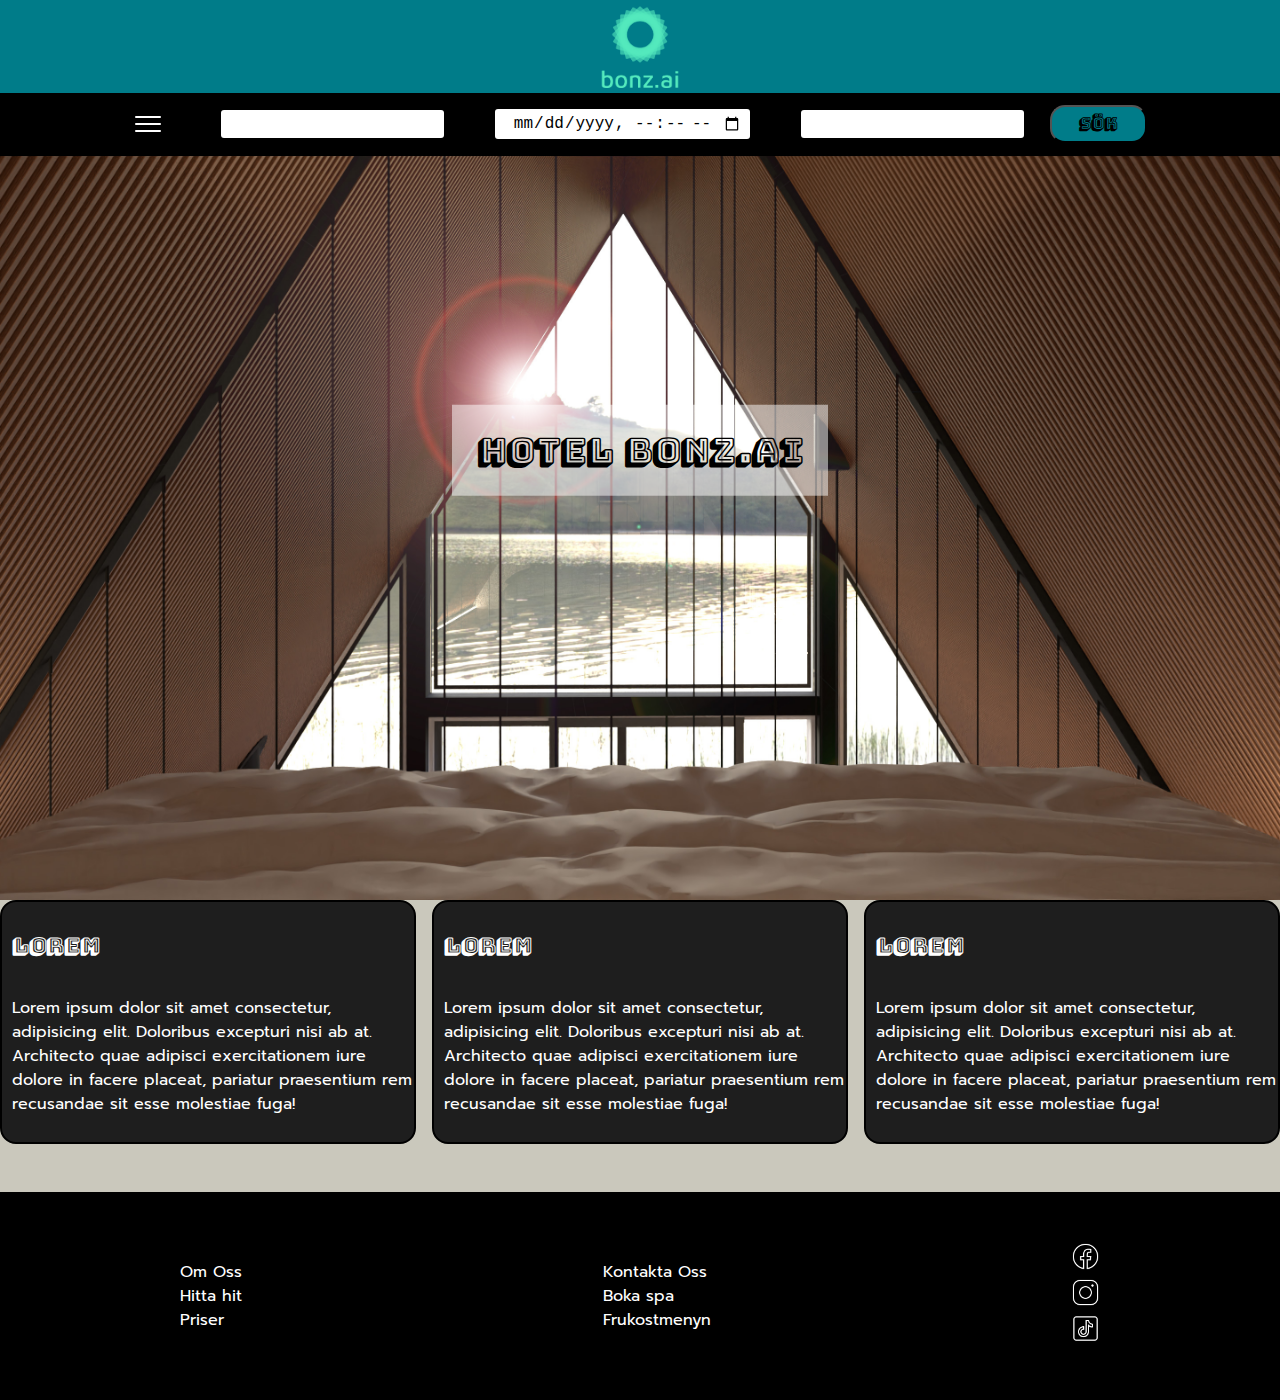
==== index.html @ 9b11cb5d "first commit" ====
<!DOCTYPE html>
<html lang="en">
<head>
    <meta charset="UTF-8">
    <meta http-equiv="X-UA-Compatible" content="IE=edge">
    <meta name="viewport" content="width=device-width, initial-scale=1.0">
    <title>Startsida</title>
    <link rel="stylesheet" href="startsida.css">
    <link rel="stylesheet" href="/components/components.css">
    
</head>
<body>
    
    <header class="header__logo">
        <nav class="navbar__logo">
          <a href="/index.html">  <img src="/img/bonz.ai-logo-color-portrait.png" alt="" class="logo" ></a>
        </nav>
    </header>

    <header class="header__input">
        <nav class="navbar__input">
           <img src="/img/icons8-menu-30.png" alt="" id="menu-icon">
           <input type="text" class="navbar__input--input">
           <input type="datetime-local" class="navbar__input--input">
           <input type="text" class="navbar__input--input">
           <a href="/bokingsida.html"> <button class="card__button--search">Sök</button></a>
        </nav>
    </header>
    
     <section class="section__img">
        <img src="/img/03-day.jpg" alt="" class="startsite__img"  onclick="scrollWin()"> 
        <div class="startsite__img--text"> <h1>Hotel Bonz.ai</h1> </div> 
       
      
    </section>

    <section class="card__section">
        <article class="info--card">
            <h3 class="info--card__heading">Lorem</h3>
            <p class="info--card__text">Lorem ipsum dolor sit amet consectetur, adipisicing elit. Doloribus excepturi nisi ab at. Architecto quae
            adipisci exercitationem iure dolore in facere placeat, pariatur praesentium rem recusandae sit esse molestiae fuga!
        </p>
        </article>
        <article class="info--card">
            <h3 class="info--card__heading">Lorem</h3>
            <p class="info--card__text">Lorem ipsum dolor sit amet consectetur, adipisicing elit. Doloribus excepturi nisi ab at. Architecto quae
            adipisci exercitationem iure dolore in facere placeat, pariatur praesentium rem recusandae sit esse molestiae fuga!
        </p>
        </article>
        <article class="info--card">
            <h3 class="info--card__heading">Lorem</h3>
            <p class="info--card__text">Lorem ipsum dolor sit amet consectetur, adipisicing elit. Doloribus excepturi nisi ab at. Architecto quae
            adipisci exercitationem iure dolore in facere placeat, pariatur praesentium rem recusandae sit esse molestiae fuga!
        </p>
        </article>
      
    </section> 

    <footer class="footer">
        <p>Om Oss <br> 
        Hitta hit <br>
         Priser <br> 
        </p>
        <p>Kontakta Oss <br> 
        Boka spa <br> 
        Frukostmenyn
        </p>
        <p>
        <img src="/img/icons8-facebook-50 (1).png" alt="" class="social-icon"> <br> 
        <img src="/img/icons8-instagram-50.png" alt="" class="social-icon"> <br>
        <img src="/img/icons8-tiktok-50.png" alt="" class="social-icon">
         </p>
    </footer>


    <script src="index.js"></script>

</body>
</html>
---- startsida.css ----
body {
margin: 0;
padding: 0;
box-sizing: border-box;
background-color: #CAC8BC;
}

html {
scroll-behavior: smooth;

}

.section__img {

width: 100vw;
height: 82.7vh;

}

.startsite__img {

width: 100%;
height: 100%;
    
}


.startsite__img--text {
    position: absolute;
    top: 50%;
    left: 50%;
    transform: translate(-50%, -50%);
    font-family: 'Bungee Shade', cursive;
    padding: 0 25px 0 25px;
    background-color: rgba(255, 255, 255, .50);


}

.startsite__img--text h1 {
   
font-size: 34px;
}






.card__section {

display: grid;
grid-template-columns: repeat(12,1fr);
grid-template-rows: auto;
gap: 1rem;
margin-bottom: 3rem;

}

.info--card {

    grid-column: auto / span 4;
 
}
---- components/components.css ----
@import url('https://fonts.googleapis.com/css2?family=Bungee+Shade&display=swap');
@import url('https://fonts.googleapis.com/css2?family=Prompt:wght@100&display=swap');


body {

margin: 0;
padding: 0;
box-sizing: border-box;


}

/* font-family: 'Bungee Shade', cursive;
 font-family: 'Rubik Gemstones', cursive;

 
*/


h1 {
  
    font-family: 'Bungee Shade', cursive;
}


p {

    font-family: 'Prompt', sans-serif;
  
}

.header__logo {
    height: 10.3vh;
    width: 100vw;
    background-color: #007C89;
    display: flex;
    flex-direction: column;
    justify-content: space-between;
    align-items: center;

}

.logo {
    max-width: 80px;
    max-height: 100px;
    margin-bottom: 0.3rem;
    margin-top: 0.4rem;
}
    
.header__input {
    height: 7vh;
    width: 100vw;
    background-color: black;
    display: flex;
    flex-direction: column;
    justify-content: space-between;
    align-items: center;
    /* margin-bottom: 4rem; */
}
.navbar__input {

    width: 1000px;
    height: 100%;
    display: flex;
    justify-content: center;
    align-items: center;
}

.navbar__input input {
    margin: 1.6rem;
}
#menu-icon {

margin-right: 2rem;
}

#price {

font-size: large;
font-weight: 900;

}

#room{
font-family: 'Bungee Shade', cursive;
font-size: 20px;
color: #FFFFFF;
}


.navbar__input--input {
background-color: #FFFFFF;
text-align: center; 
padding: 0.3rem 0.5rem;
border-radius: 3px;
border: 0;
margin: 1rem auto;
font-size: 1rem;
}

.card__button--search {
background-color: #007C89;
border-radius: 15px;
color: black;
cursor: pointer;
font-size: 16px;
font-weight: 600;
line-height: 20px;
padding: 7px 27px;   
border-radius: 15px;  
font-family: 'Bungee Shade', cursive;  
}

.card {
display: flex;
flex-direction: row;
align-items: center;
justify-content: space-between;
background-color: #1E1E1E;
border-radius: 10px;
height: 12rem;
color: white;
}

.card__text {
color: white;
}

.card__photo {
max-width: 300px;
max-height: 300px;
margin-right: 1.5rem;
margin-left: 0.5rem;
}

.card__button--order {

background-color: #007C89;
border-radius: 4px;
color: black;
cursor: pointer;
font-size: 16px;
font-weight: 600;
line-height: 20px;
padding: 13px 27px;
font-family: 'Bungee Shade', cursive;
box-shadow: #FFFFFF;
margin: 6rem 1rem 0 0;      
}

.info--card {

display: flex;
flex-direction: column;
justify-content: center;
align-items: flex-start;
background-color: #1E1E1E;
border-radius: 1rem;
border: 2px solid black;
color: #FFFFFF;
height: 15rem;
padding-left: 0.6rem;

}

.info--card__heading {
font-family: 'Bungee Shade', cursive;
font-size: 1.3rem;
color: white;
}


footer {
height: 13rem;
width: 100vw;
display: flex;
justify-content: space-around;
align-items: center;
background-color: black;
color: white;
font-family: 'Prompt', sans-serif;
    
}

.social-icon {
height: 1.8rem;
}
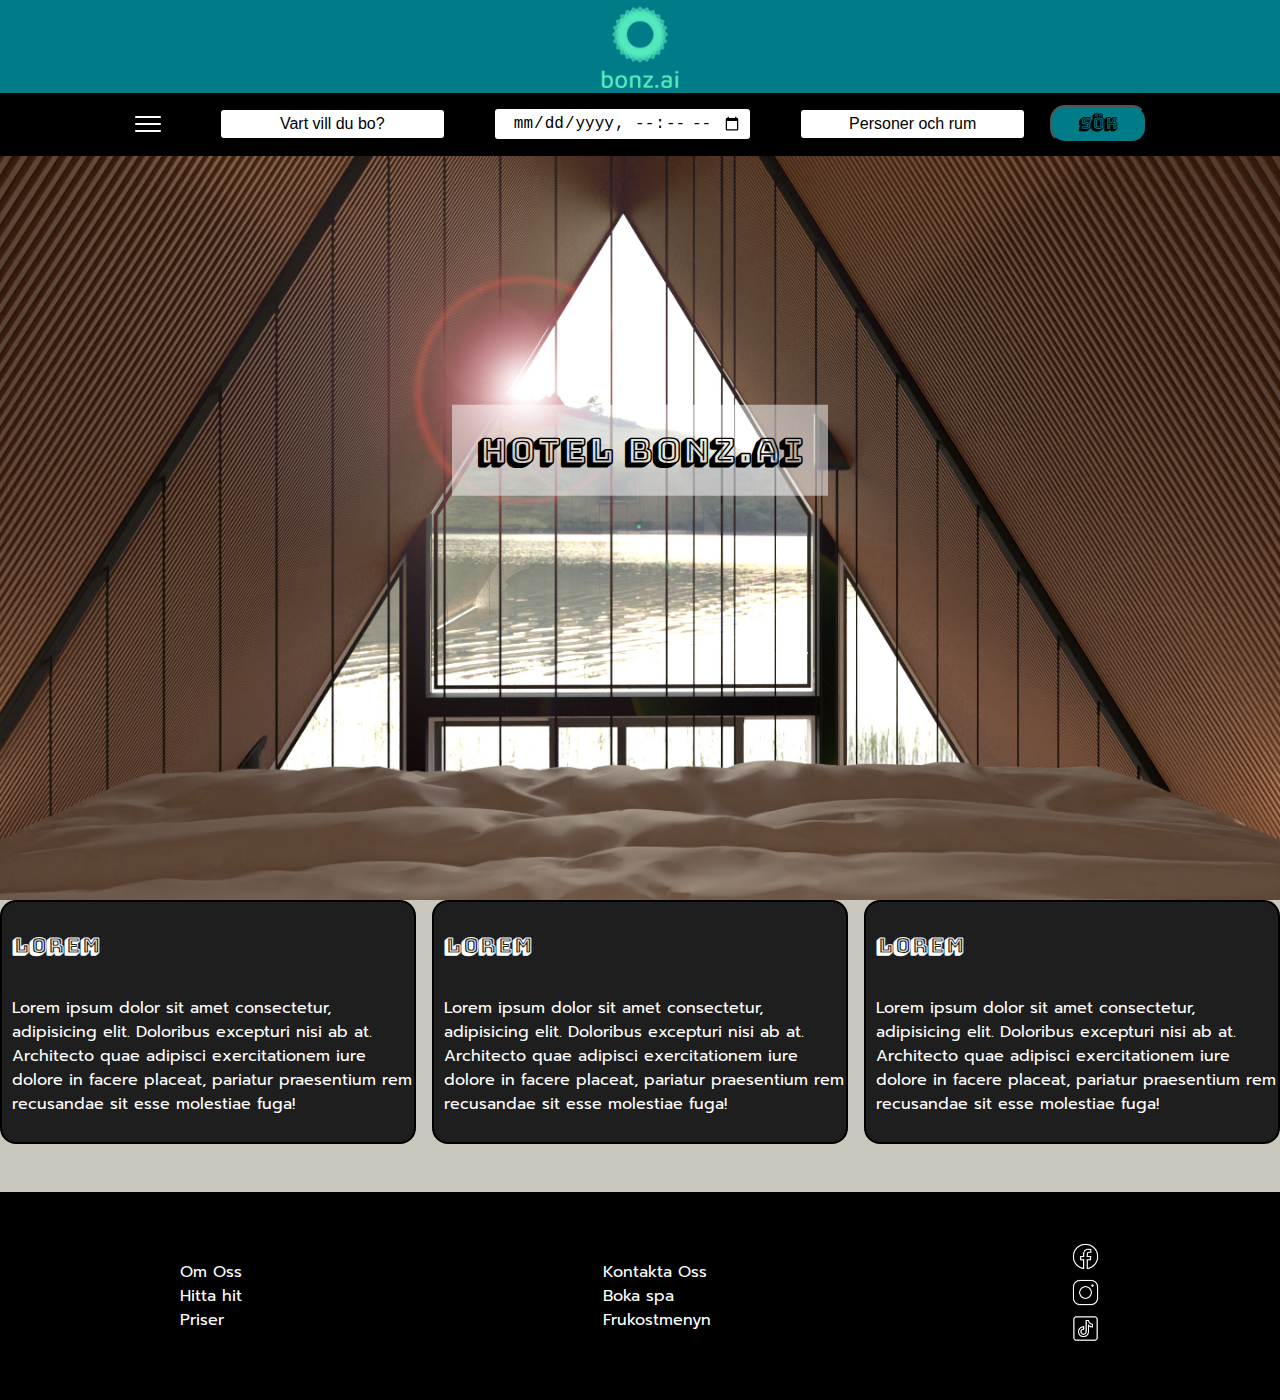
==== commit e49496c3: "De sista ska va fixat nu" ====
--- a/index.html
+++ b/index.html
@@ -20,12 +20,13 @@
     <header class="header__input">
         <nav class="navbar__input">
            <img src="/img/icons8-menu-30.png" alt="" id="menu-icon">
-           <input type="text" class="navbar__input--input">
+           <input type="text" class="navbar__input--input" value="Vart vill du bo?">
            <input type="datetime-local" class="navbar__input--input">
-           <input type="text" class="navbar__input--input">
+           <input type="text" class="navbar__input--input" value="Personer och rum">
            <a href="/bokingsida.html"> <button class="card__button--search">Sök</button></a>
         </nav>
     </header>
+
     
      <section class="section__img">
         <img src="/img/03-day.jpg" alt="" class="startsite__img"  onclick="scrollWin()"> 
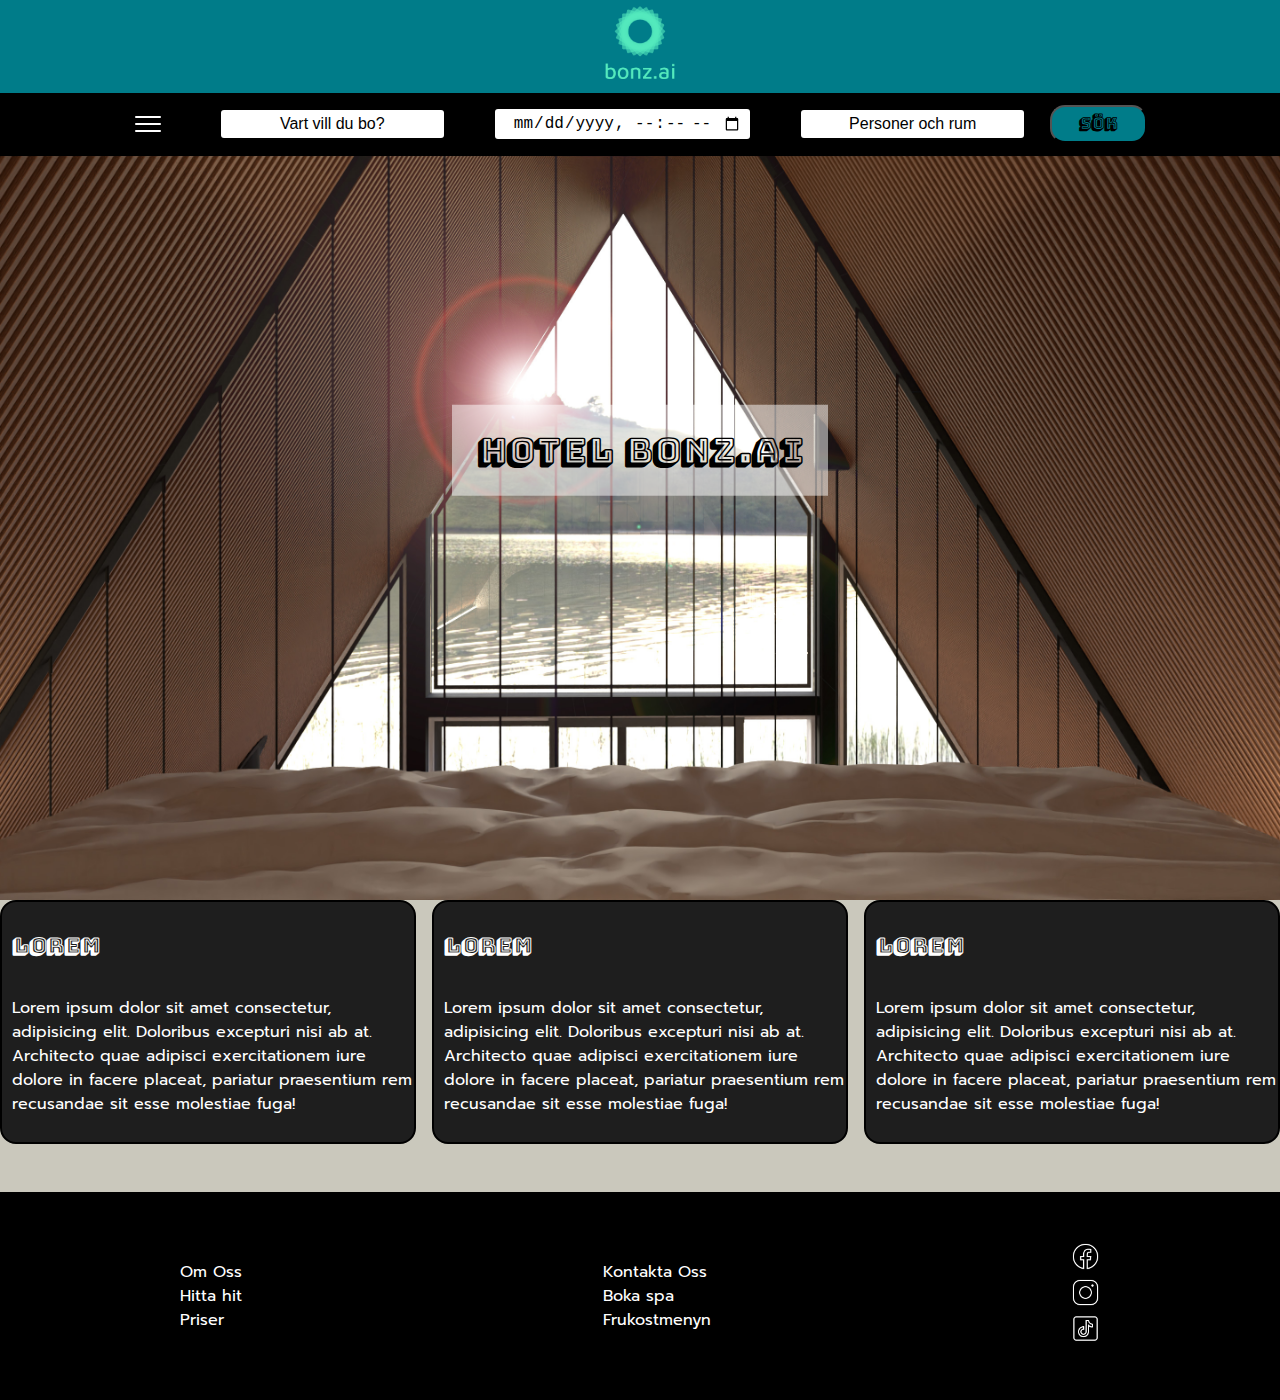
==== commit 2b8cfeb5: "testar en sak" ====
--- a/index.html
+++ b/index.html
@@ -13,7 +13,7 @@
     
     <header class="header__logo">
         <nav class="navbar__logo">
-          <a href="/index.html">  <img src="/img/bonz.ai-logo-color-portrait.png" alt="" class="logo" ></a>
+          <a href="/index.html" class="logo">  <img src="/img/bonz.ai-logo-color-portrait.png" alt="" class="logo" ></a>
         </nav>
     </header>
 
--- a/startsida.css
+++ b/startsida.css
@@ -25,7 +25,10 @@
     
 }
 
+.logo{
 
+
+}
 .startsite__img--text {
     position: absolute;
     top: 50%;
@@ -44,10 +47,6 @@
 }
 
 
-
-
-
-
 .card__section {
 
 display: grid;
--- a/components/components.css
+++ b/components/components.css
@@ -42,10 +42,14 @@
 
 }
 
+
+
+
 .logo {
-    max-width: 80px;
-    max-height: 100px;
-    margin-bottom: 0.3rem;
+    /* max-width: 80px;
+    max-height: 100px; */
+    height: 8.3%;
+    margin-bottom: 2rem;
     margin-top: 0.4rem;
 }
     
